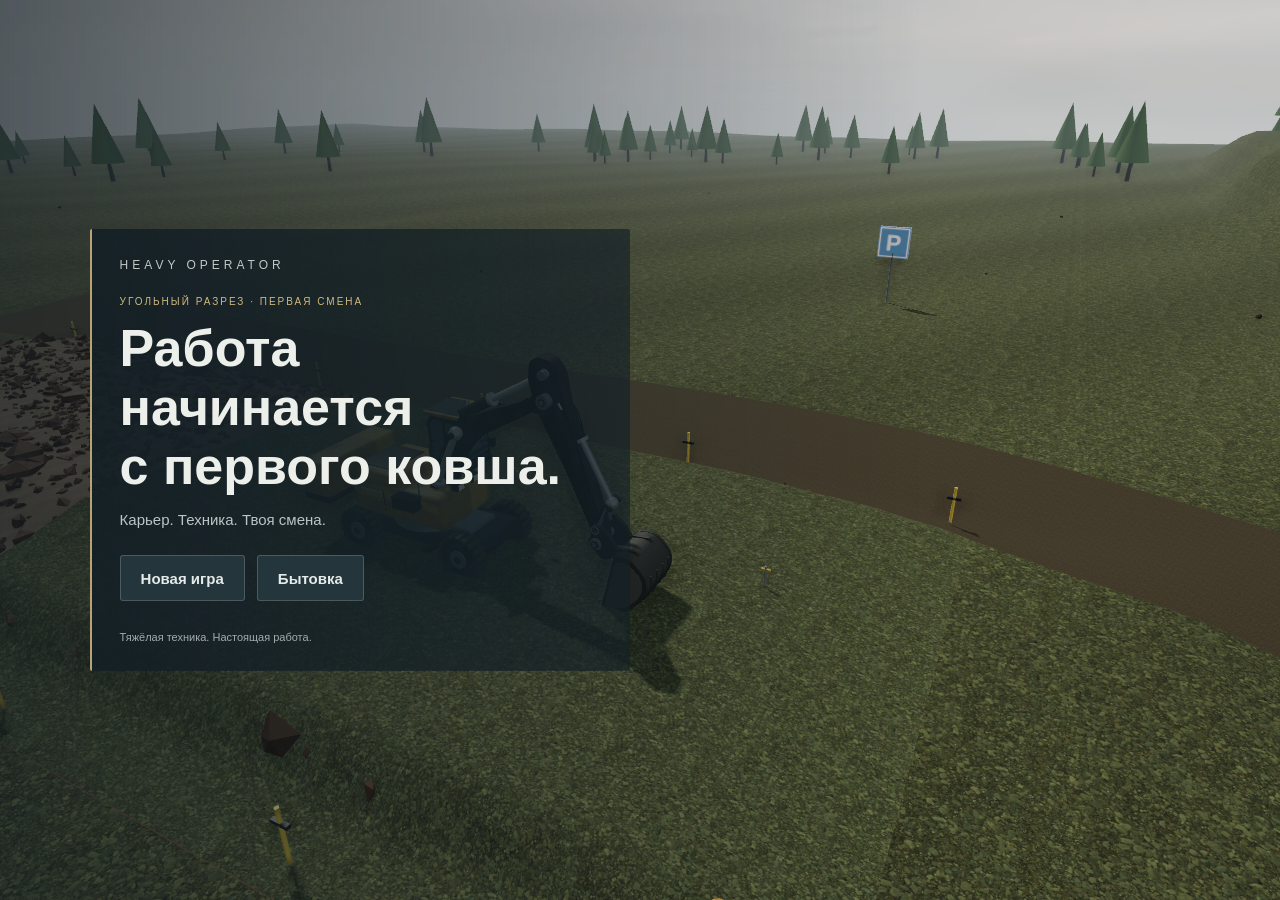
==== greenfield-v2/index.html @ 0a651542 "Add cache-clean Greenfield v2 game URL" ====
<!doctype html>
<html lang="ru">
<head>
  <meta charset="utf-8">
  <meta name="viewport" content="viewport-fit=cover,width=device-width,initial-scale=1,maximum-scale=1,user-scalable=no">
  <title>РАЗРЕЗ С НУЛЯ — Симулятор машиниста</title>
  <link rel="stylesheet" href="new/operator-ui.css?v=greenfield-stage1-4">
  <link rel="stylesheet" href="new/foreman-intro.css?v=boom-20261107-30">
  <link rel="stylesheet" href="new/worker-cabin.css?v=boom-20261107-30">
</head>
<body>
<div class="rotate-screen" role="status"><svg viewBox="0 0 100 100" fill="none" aria-hidden="true"><rect x="22" y="24" width="56" height="40" rx="6" stroke="currentColor" stroke-width="3"/><path d="M68 14A38 38 0 0 0 13 48m0 0-5-12m5 12 12-5M32 82a38 38 0 0 0 55-34m0 0 5 12m-5-12-12 5" stroke="currentColor" stroke-width="3" stroke-linecap="round"/></svg><b>Поверни телефон</b><p>В горизонтальном режиме видны ковш, забой и оба рычага управления.</p></div>
<div id="boot" class="boot" role="status">
<section>
  <svg class="bench-profile" viewBox="0 0 330 90" fill="none" aria-hidden="true">
    <defs><pattern id="hatch" width="7" height="7" patternUnits="userSpaceOnUse"><path d="M-1 1L1 -1M0 7L7 0M6 8L8 6" stroke="currentColor" opacity=".28"/></pattern></defs>
    <path d="M2 14h34l13 12h24l15 13h27l18 17h32l13 11h45l16-15h26l19-16h44v44H2Z" fill="url(#hatch)"/>
    <path d="M2 14h34l13 12h24l15 13h27l18 17h32l13 11h45l16-15h26l19-16h44" stroke="currentColor" stroke-width="2"/>
    <path d="M2 81h326M6 76v9m40-9v9m40-9v9m40-9v9m40-9v9m40-9v9m40-9v9m40-9v9m40-9v9" stroke="currentColor" opacity=".4"/>
  </svg>
  <small>GREENFIELD OPERATOR</small><h1 id="bootTitle">Новое месторождение</h1>
<div class="boot-track"><i id="bootProgress"></i></div><p id="bootDetail">Разведочный участок · начало разработки</p>
<button id="bootRetry" hidden>Попробовать ещё раз</button></section></div>
<div class="telemetry">
<div class="stats" title="Статистика смены и настройки"><div><b id="tons">0 т</b><span>НА ОТВАЛЕ</span></div><div><b id="loads">0 / 20</b><span>КУЗОВ</span></div><div><b id="bucketFill">0%</b><span id="bucketCapacity">КОВШ</span></div></div>
<div class="level-status" aria-label="Прогресс выработки полки">
<div class="row"><span id="levelNumber">УРОВЕНЬ 1</span><span id="shelfRemaining">… т</span></div>
<div class="level-track"><i id="shelfProgress"></i></div><small id="shelfTrips"></small></div></div>
<div id="levelFinish" class="level-finish" role="dialog" aria-modal="true" aria-labelledby="finishTitle" hidden>
<div class="level-card">
<div class="finish-icon">✓</div><small id="finishLevel">УРОВЕНЬ 1</small><h2 id="finishTitle">Задание выполнено!</h2><p id="finishDetails"></p>
<button id="nextLevel">Следующая полка →</button></div></div>
<div class="tool-bank" role="group" aria-label="Обзор и оборудование">
<button id="view" title="Камера" aria-label="Переключить камеру">▣</button>
<button id="dayNight" title="День и ночь" aria-label="Включить ночь" aria-pressed="false">☀</button>
<button id="sound" title="Звук" aria-label="Отключить звук" aria-pressed="true">♫</button>
<button id="callDozer" title="Бульдозер" aria-label="Вызвать бульдозер: убрать просыпи и выровнять полку" aria-pressed="false"><svg viewBox="0 0 40 30" fill="none" aria-hidden="true"><path d="M4 20V10h8V4h10l3 7h5v10M12 10h13M18 4v7M4 13h8v7M30 13l5 8h3V9h-3v17h3M27 20l8 2" stroke="currentColor" stroke-width="2.3" stroke-linejoin="round"/><rect x="3" y="20" width="26" height="7" rx="3.5" stroke="currentColor" stroke-width="2.3"/><path d="M9 23.5h1m5 0h1m5 0h1" stroke="currentColor" stroke-width="3" stroke-linecap="round"/></svg></button></div>
<div class="travel-controls" role="group" aria-label="Ход машины и сигнал">
<button id="driveBack" aria-pressed="false" aria-label="Машина назад, удерживайте кнопку"><kbd aria-hidden="true">Q</kbd>Назад</button>
<button id="horn" aria-label="Сигнал: одно нажатие — отъезд, два — подача"><kbd aria-hidden="true">Пробел</kbd>Сигнал</button>
<button id="driveForward" aria-pressed="false" aria-label="Машина вперёд, удерживайте кнопку"><kbd aria-hidden="true">E</kbd>Вперёд</button></div>
<div class="joystick" id="leftStick" role="group" aria-label="Поворот и рукоять"><span class="grip-label" aria-hidden="true">Рукоять <kbd>WASD</kbd></span><i></i></div>
<div class="joystick" id="rightStick" role="group" aria-label="Ковш и стрела"><span class="grip-label" aria-hidden="true">Стрела <kbd>↑↓←→</kbd></span><i></i></div>
<script src="new/loading-ui.js"></script>
<script type="module" src="new/app.js?v=greenfield-stage1-4"></script>
</body>
</html>
---- greenfield-v2/new/operator-ui.css ----
:root {
  color-scheme: dark;
  --panel: #182126dc;
  --edge: #b6c2bf40;
  --muted: #aebdbb;
  --amber: #e6b954;
}
* {box-sizing:border-box;-webkit-user-select:none;user-select:none;-webkit-touch-callout:none}
html,body {margin:0;overscroll-behavior:none;touch-action:none;overflow:hidden}
body {height:100vh;height:100dvh;position:relative;background:#131c20;color:#eef1e9;font:13px "Segoe UI",Arial,sans-serif;font-variant-numeric:tabular-nums}
canvas {display:block;touch-action:none}
button,select {font:inherit;color:inherit}
button {cursor:pointer;border:1px solid var(--edge);background:var(--panel);border-radius:4px;touch-action:manipulation;-webkit-tap-highlight-color:transparent;transition:background .15s,border-color .15s}
button:hover {background:#354248ee}
button:active {background:#53615f}
button:focus-visible,select:focus-visible,.stats:focus-visible,summary:focus-visible {outline:2px solid var(--amber);outline-offset:3px}
button[aria-pressed="true"] {color:#f4ca74;background:#574a2ad9;border-color:#ddb967}
button:disabled {cursor:default}
kbd {font:10px "Segoe UI",sans-serif}
.telemetry {position:absolute;top:max(18px,env(safe-area-inset-top));left:max(18px,env(safe-area-inset-left));width:310px;border:1px solid var(--edge);border-radius:5px;background:var(--panel);box-shadow:0 5px 20px #0002}
.stats {position:relative;display:grid;grid-template-columns:1fr 1.25fr 1fr;gap:0;padding:13px 14px 11px;cursor:pointer;outline-offset:4px}
.stats>div {padding:0 10px;border-left:1px solid #b1c6c526}
.stats>div:first-child {padding-left:0;border-left:0}
.stats b {display:block;white-space:nowrap;font-weight:600;font-size:23px;line-height:1.1;letter-spacing:-.6px}
.stats span {display:block;font-size:8px;letter-spacing:1px;margin-top:7px;white-space:nowrap;color:var(--muted)}
.stats>div:last-child b {color:#f2cd7c}
.stats:after {content:'⋮';position:absolute;right:5px;top:14px;color:var(--muted)}
.level-status {padding:9px 14px 10px;border-top:1px solid #b1c6c526;pointer-events:none}
.level-status .row {display:flex;justify-content:space-between;font-size:9px;letter-spacing:.5px}
.level-status small {display:block;font-size:9px;color:var(--muted);margin-top:6px}
.level-track,.boot-track {height:2px;background:#c3d0c929;overflow:hidden;margin-top:8px}
.level-track i,.boot-track i {display:block;width:0;height:100%;background:var(--amber);transition:width .2s linear}
.tool-bank {position:absolute;right:max(18px,env(safe-area-inset-right));top:max(18px,env(safe-area-inset-top));display:grid;grid-template-columns:repeat(2,44px);gap:6px}
.tool-bank button {width:44px;height:44px;padding:8px;font-size:22px}
.tool-bank svg {display:block;width:100%;height:100%}
#sound {font-size:20px}
#dayNight,#callDozer {color:#efcc86}
.travel-controls {position:absolute;left:50%;transform:translateX(-50%);bottom:max(20px,env(safe-area-inset-bottom));display:flex;align-items:center;gap:5px}
.travel-controls button {position:relative;min-height:48px;width:82px;padding:8px;text-transform:uppercase;font-size:9px;letter-spacing:.7px;touch-action:none}
.travel-controls kbd {display:block;line-height:15px;margin-bottom:3px;font-size:9px;color:#cfdbd4}
.travel-controls #horn {width:122px;background:#b08836e8;color:#fff4d4;border-color:#e6bd64;touch-action:manipulation}
.travel-controls #horn:hover {background:#c99d43}
#horn kbd {color:#fff3d4}
#horn[data-status]:not([data-status=""]):after {content:attr(data-status);position:absolute;left:50%;transform:translateX(-50%);bottom:calc(100% + 8px);white-space:nowrap;background:var(--panel);border:1px solid var(--edge);border-radius:3px;padding:5px 8px;color:#e5eddf;font-size:9px;letter-spacing:0;text-transform:none}
#horn.sounding {animation:horn-feedback .3s ease-out}
@keyframes horn-feedback {0%{box-shadow:0 0 0 0 #e8b66490}100%{box-shadow:0 0 0 10px #e8b66400}}
.joystick {position:absolute;bottom:max(20px,env(safe-area-inset-bottom));width:116px;height:116px;display:grid;place-items:center;border:1px solid #d0dacf52;border-radius:50%;touch-action:none;background:radial-gradient(circle,#17232635 39%,#1d292c85 40%,#1823269e 100%);box-shadow:inset 0 0 0 7px #15212626}
#leftStick {left:max(24px,env(safe-area-inset-left))}
#rightStick {right:max(24px,env(safe-area-inset-right))}
.joystick:before {content:'';position:absolute;width:70%;height:70%;background:linear-gradient(transparent calc(50% - .5px),#e2e6d840 50%,transparent calc(50% + .5px)),linear-gradient(90deg,transparent calc(50% - .5px),#e2e6d840 50%,transparent calc(50% + .5px))}
.joystick i {position:relative;width:42px;height:42px;border:1px solid #cad2c070;border-radius:50%;background:radial-gradient(circle at 45% 35%,#5f6b65,#26332f 75%);box-shadow:0 3px 8px #0007,inset 0 0 0 5px #ffffff08;pointer-events:none}
.joystick i:after {content:'';position:absolute;inset:17px;border-radius:50%;background:#e8c066}
.joystick.engaged {background:#313f3a91;border-color:#efc779}
.joystick.engaged i {border-color:#e2c786;background:radial-gradient(circle at 45% 35%,#7a774e,#333d2c 75%)}
.grip-label {position:absolute;bottom:calc(100% + 10px);text-transform:uppercase;font-size:9px;letter-spacing:1px;white-space:nowrap;text-shadow:0 1px 4px #000}
.grip-label kbd {display:block;text-align:center;color:#e7e7cf99;font-size:8px;letter-spacing:2px;margin-top:5px}
.cabin-view .telemetry {width:226px}
.cabin-view .stats {grid-template-columns:1fr 1fr}
.cabin-view .stats>div:first-child {display:none}
.cabin-view .stats>div:nth-child(2) {border:0;padding-left:0}
.cabin-view .stats b {font-size:20px}
.cabin-view .level-status {display:none}
.boot[hidden],.level-finish[hidden],.operator-overlay[hidden],.fleet-overlay[hidden] {display:none}
.boot {position:fixed;inset:0;z-index:50;display:grid;place-items:center;background:radial-gradient(ellipse at 50% 30%,#29332e,#111b1c 78%)}
.boot section {width:min(330px,80vw)}
.bench-profile {display:block;width:100%;margin-bottom:28px;color:#a6aa82}
.boot small {font-size:9px;letter-spacing:4px;color:#ccac68}
.boot h1 {font-size:29px;line-height:1.15;letter-spacing:-.5px;font-weight:500;margin:14px 0 22px}
.boot p {font-size:11px;color:#aebcb4;line-height:1.6}
.boot button {margin-top:14px;min-height:44px;padding:10px 16px}
.rotate-screen {display:none}
.level-finish,.operator-overlay,.fleet-overlay {position:fixed;inset:0;z-index:35;display:grid;place-items:center;background:#0b161bd9;padding:20px;touch-action:pan-y}
.level-card,.operator-card,.fleet-card {width:min(590px,100%);max-height:calc(100dvh - 40px);overflow:auto;overscroll-behavior:contain;touch-action:pan-y;border:1px solid #8d9b8a60;background:#1b282b;border-radius:6px;padding:24px;box-shadow:0 16px 70px #0006}
.level-card {width:min(390px,100%);text-align:center}
.level-card small,.operator-card small,.fleet-card small {color:#dcb678;letter-spacing:1.5px;font-size:9px}
.level-card h2,.operator-card h2,.fleet-card h2 {font-weight:500;font-size:25px;margin:8px 0 22px}
.level-card p,.operator-card p,.fleet-card p {font-size:12px;line-height:1.6;color:#c0cdc5}
.level-card button,.operator-card button,.fleet-card button {position:static;min-width:44px;min-height:44px;padding:9px 12px}
.level-card #nextLevel {width:100%;margin-top:12px;background:#af8838;color:#fff2ce}
.finish-icon {font-size:35px;color:#a7c5a1;margin-bottom:12px}
.level-card .shift-summary {color:#e1bc76}
.operator-card header,.fleet-card header {display:flex;justify-content:space-between;gap:15px}
#operatorClose,#fleetClose {font-size:28px;align-self:flex-start;line-height:1}
.shift-metrics {display:grid;grid-template-columns:repeat(3,1fr);gap:18px;padding:18px 0;border-block:1px solid #adbfac29}
.shift-metrics b {font-size:22px;font-weight:500;display:block}
.shift-metrics span {font-size:10px;color:var(--muted);display:block;margin-top:5px}
.operator-options {display:grid;grid-template-columns:1fr 1fr;gap:12px 20px;padding:18px 0}
.operator-options label {display:flex;align-items:center;justify-content:space-between;gap:10px;font-size:11px;color:#cfdbd4}
.operator-options button,.operator-options select {min-width:86px;background:#2a3a3c;border:1px solid var(--edge)}
.operator-options button[aria-pressed="true"] {color:#f8d698;border-color:#c9a759;background:#5a4a29}
.operator-options select {max-width:135px;min-height:44px;padding:8px 5px;border-radius:4px;font-size:11px}
.operator-card details {font-size:12px;color:var(--muted);line-height:1.5}
.operator-card summary {cursor:pointer;min-height:38px;padding:8px 0}
@media(pointer:coarse) {
  kbd {display:none!important}
  .joystick {width:126px;height:126px}
  .joystick i {width:48px;height:48px}
  .joystick i:after {inset:20px}
  .travel-controls button {min-height:48px}
}
@media(max-width:700px) {
  .telemetry {left:max(12px,env(safe-area-inset-left));top:max(12px,env(safe-area-inset-top));width:280px}
  .stats {padding:11px 12px 10px}
  .stats b {font-size:21px}
  .tool-bank {right:max(12px,env(safe-area-inset-right));top:max(12px,env(safe-area-inset-top))}
  .operator-options {grid-template-columns:1fr}
  .travel-controls button {width:66px}
  .travel-controls #horn {width:104px}
  .travel-controls {gap:4px}
}
@media(orientation:landscape) and (max-height:600px) {
  .telemetry {top:max(10px,env(safe-area-inset-top));left:max(12px,env(safe-area-inset-left));width:272px}
  .stats b {font-size:18px}
  .stats span {font-size:7px;margin-top:4px}
  .stats {padding:8px 11px}
  .level-status {padding:6px 11px}
  .level-status small {display:none}
  .tool-bank {top:max(10px,env(safe-area-inset-top));grid-template-columns:repeat(4,44px);gap:4px}
  .joystick {width:clamp(100px,27dvh,122px);height:clamp(100px,27dvh,122px);bottom:max(10px,env(safe-area-inset-bottom))}
  .grip-label {bottom:calc(100% + 6px);font-size:8px}
  .grip-label kbd {display:none}
  .travel-controls {bottom:max(10px,env(safe-area-inset-bottom))}
  .level-card,.operator-card,.fleet-card {max-height:calc(100dvh - 20px);padding:18px}
  .level-finish,.operator-overlay,.fleet-overlay {padding:10px}
}
@media(max-width:480px) {
  .telemetry {width:calc(100% - 80px)}
  .stats {grid-template-columns:1fr 1.3fr 1fr;padding:10px}
  .stats>div {padding:0 7px}
  .stats b {font-size:17px}
  .stats span {font-size:6px;letter-spacing:.7px}
  .tool-bank {grid-template-columns:44px}
  .travel-controls {bottom:max(170px,calc(env(safe-area-inset-bottom) + 156px))}
  .shift-metrics {gap:12px}
  .shift-metrics b {font-size:19px}
  .shift-metrics span {font-size:9px}
  .cabin-view .telemetry {width:210px}
}
@media(pointer:coarse) and (orientation:portrait) {
  .rotate-screen {position:fixed;inset:0;z-index:60;display:flex;align-items:center;justify-content:center;flex-direction:column;gap:20px;background:#18262a;padding:30px;text-align:center}
  .rotate-screen svg {width:80px;height:80px;color:#dfba69}
  .rotate-screen b {font-size:23px;font-weight:500}
  .rotate-screen p {max-width:280px;color:var(--muted);line-height:1.6}
}
@media(prefers-reduced-motion:reduce) {
  button,.level-track i,.boot-track i {transition:none}
  #horn.sounding {animation:none}
}

/* Fleet access stays available with either desktop or touch controls. */
#fleetOpen{position:static;grid-column:1/-1;width:100%;height:auto;min-height:44px;padding:10px 5px;border-radius:5px;font-size:9px;line-height:1.4;letter-spacing:1px;background:#182125e8;color:#e7be74;z-index:8}
.fleet-dialog{position:fixed;inset:0;margin:auto;width:min(1060px,95vw);max-height:90dvh;overflow:auto;box-sizing:border-box;padding:26px;border:1px solid #566165;border-radius:12px;background:#182024;color:#e7ebe9;font-family:Arial,sans-serif}
.fleet-dialog::backdrop{background:#071015d9;backdrop-filter:blur(8px)}
.fleet-dialog header{display:flex;justify-content:space-between;gap:20px;align-items:start}
.fleet-dialog h2{margin:8px 0 20px;font-size:27px;font-weight:500}
.fleet-dialog small{font-size:9px;color:#b4c0c2;letter-spacing:1.2px}
.fleet-dialog button{position:static;font-family:inherit}
.fleet-dialog .fleet-close{padding:3px 12px;font-size:26px;border:0;background:transparent}
.fleet-progress{color:#e4be79;font-size:14px;margin:0 0 20px}
.fleet-cards{display:grid;grid-template-columns:repeat(4,minmax(0,1fr));gap:12px}
.fleet-card{padding:16px;background:#222d31;border:1px solid #465156;border-radius:8px}
.fleet-card.active{border-color:#d7b371}
.fleet-model{height:90px;margin:-2px -2px 16px;background:linear-gradient(155deg,#374349,#1c2529);border-bottom:3px solid var(--machine);display:flex;align-items:center;justify-content:center;position:relative}
.fleet-model svg{width:100%;height:100%;color:var(--machine)}
.fleet-model span{position:absolute;bottom:4px;left:8px;opacity:.8}
.fleet-model span{font-size:23px;font-weight:800;color:var(--machine);letter-spacing:1px}
.fleet-card h3{font-size:17px;margin:10px 0 18px;min-height:40px;line-height:1.25}
.fleet-card dl{display:grid;gap:10px;font-size:12px}.fleet-card dl div{display:flex;justify-content:space-between;gap:8px}.fleet-card dt{color:#acb6ba}.fleet-card dd{margin:0;font-weight:bold}
.fleet-card p{font-size:11px;color:#bec6c6}.fleet-card progress{width:100%;height:4px;accent-color:#e0b56a}
.fleet-card button{width:100%;margin-top:14px;border-radius:4px;background:#d9ad61;color:#152126;font-weight:bold;padding:12px 6px}
.fleet-card button:disabled{background:#303c40;color:#9ca8aa;cursor:default;border-color:#48575c}
.fleet-rules{font-size:12px;line-height:1.6;color:#a7b4b8;margin:20px 0 0}.fleet-message{min-height:18px;color:#eac28a;font-size:13px}
@media(max-width:850px){.fleet-cards{grid-template-columns:repeat(2,minmax(0,1fr))}.fleet-dialog{padding:16px}.fleet-model{height:70px}}
@media(max-height:500px){#fleetOpen{font-size:8px;padding:9px}.fleet-dialog{max-height:96dvh}.fleet-model{height:60px}.fleet-card h3{min-height:0;margin:8px 0}.fleet-card{padding:10px}}
@media(max-width:480px){#fleetOpen{font-size:7px;letter-spacing:0;overflow-wrap:anywhere}}
@media(max-width:410px){.fleet-cards{grid-template-columns:1fr}.fleet-dialog h2{font-size:20px}}

/* Cabin instruments live on the actual dashboard; overlays are controls only. */
.cabin-view .telemetry,.cabin-view .grip-label,.cabin-view #horn:after{display:none!important}
.cabin-view .tool-bank button:not(#view):not(#tabletOpen){display:none!important}
.cabin-view .tool-bank{grid-template-columns:44px 44px;background:#15232860;padding:4px;border-radius:5px}
.cab-tablet-dialog{margin:auto;width:min(700px,94vw);max-height:92dvh;overflow:auto;box-sizing:border-box;border:10px solid #202b2e;border-radius:20px;background:#102329;color:#e1ece6;padding:22px;box-shadow:0 15px 70px #0008;font-family:Arial,sans-serif}
.cab-tablet-dialog::backdrop{background:#071113b8;backdrop-filter:blur(4px)}
.cab-tablet-dialog header{display:flex;justify-content:space-between;gap:12px;align-items:start;border-bottom:1px solid #4b6468;padding-bottom:14px}
.cab-tablet-dialog h2{margin:8px 0;font-size:23px}.cab-tablet-dialog small{font-size:9px;letter-spacing:1.7px;color:#89a5a8}.tablet-close{font-size:25px;padding:2px 12px}
.cab-tablet-dialog nav{display:grid;grid-template-columns:repeat(3,1fr);gap:8px;margin:18px 0}.cab-tablet-dialog button{position:static;background:#243f47;border:1px solid #50696b;color:#c6d9d8;padding:13px;border-radius:5px;font-size:11px}
.cab-tablet-dialog nav button[aria-pressed=true]{background:#d1b36c;color:#13272e;border-color:#f1d293;font-weight:bold}
.tablet-readings{margin:0}.tablet-readings div{display:flex;align-items:baseline;justify-content:space-between;gap:16px;padding:15px 3px;border-bottom:1px solid #69808435}.tablet-readings dt{font-size:13px;color:#97b2b5}.tablet-readings dd{margin:0;font-size:23px;font-weight:bold;text-align:right;max-width:65%}
.tablet-goal{font-size:12px;color:#d9c089;line-height:1.5;margin:20px 0}.cab-tablet-dialog footer{display:flex;gap:9px}.cab-tablet-dialog footer button{flex:1}
@media(max-height:550px){.cab-tablet-dialog{padding:12px}.tablet-readings div{padding:9px 2px}.tablet-readings dd{font-size:18px}.cab-tablet-dialog nav{margin:10px 0}}

/* Large live payload instruments stay legible on landscape phones. */
.cab-tablet-dialog[data-page="0"] .tablet-readings{display:grid;grid-template-columns:1fr 1fr;gap:12px}
.cab-tablet-dialog[data-page="0"] .tablet-readings>div{min-width:0;display:flex;flex-direction:column;align-items:flex-start;gap:7px;padding:12px;border-radius:9px;background:#19333b}
.cab-tablet-dialog[data-page="0"] .tablet-readings dd{max-width:100%;text-align:left;font-size:clamp(20px,3.6vw,30px)}
.cab-tablet-dialog[data-page="0"] .tablet-readings .tablet-primary{background:#25454b;border:1px solid #658282}
.cab-tablet-dialog[data-page="0"] .tablet-primary dt{font-size:17px;font-weight:bold;letter-spacing:1px}
.cab-tablet-dialog[data-page="0"] .tablet-readings .tablet-primary dd{font-size:clamp(48px,9vw,76px);line-height:1.05;color:#f5e6b5;font-variant-numeric:tabular-nums}
.cab-tablet-dialog[data-page="0"] .tablet-readings>div:last-child{grid-column:1/-1}
@media(max-height:550px){.cab-tablet-dialog{max-height:96dvh}.cab-tablet-dialog header{padding-bottom:4px}.cab-tablet-dialog h2{font-size:17px;margin:2px 0}.cab-tablet-dialog nav{margin:7px 0}.cab-tablet-dialog button{padding:8px}.cab-tablet-dialog[data-page="0"] .tablet-readings{gap:6px}.cab-tablet-dialog[data-page="0"] .tablet-readings>div{padding:7px 10px;gap:3px}.cab-tablet-dialog[data-page="0"] .tablet-readings .tablet-primary dd{font-size:56px}.tablet-goal{margin:8px 0}}

/* The exploration build keeps only the two readings needed during a scoop.
   Shift totals, progress, weather, sound and fleet remain on the tablet. */
.greenfield-mode .telemetry{width:188px;border:0;background:transparent;box-shadow:none}
.greenfield-mode .stats{grid-template-columns:1fr 1fr;padding:8px 10px;border:1px solid var(--edge);border-radius:5px;background:#142026c9;backdrop-filter:blur(5px)}
.greenfield-mode .stats>div:first-child{display:none}
.greenfield-mode .stats>div:nth-child(2){padding-left:0;border-left:0}
.greenfield-mode .stats b{font-size:18px}
.greenfield-mode .stats span{margin-top:3px;font-size:6px;letter-spacing:.8px}
.greenfield-mode .stats:after,.greenfield-mode .level-status,.greenfield-mode .telemetry>small{display:none}
.greenfield-mode .tool-bank{grid-template-columns:40px 40px;gap:4px;padding:3px;border:1px solid #b6c2bf25;border-radius:6px;background:#142026a8;backdrop-filter:blur(5px)}
.greenfield-mode .tool-bank button{width:40px;height:40px;padding:8px}
.greenfield-mode .tool-bank #dayNight,.greenfield-mode .tool-bank #sound,.greenfield-mode .tool-bank #callDozer,.greenfield-mode #fleetOpen{display:none}
.greenfield-mode .travel-controls button{width:60px;min-height:44px;padding:6px;font-size:8px}
.greenfield-mode .travel-controls #horn{width:94px}
.greenfield-mode .joystick{background:radial-gradient(circle,#1723261c 39%,#1d292c50 40%,#18232668 100%);box-shadow:none}
@media(pointer:coarse){.greenfield-mode .grip-label{display:none}.greenfield-mode .joystick{width:108px;height:108px}.greenfield-mode .joystick i{width:44px;height:44px}.greenfield-mode .joystick i:after{inset:18px}}
@media(orientation:landscape) and (max-height:600px){.greenfield-mode .telemetry{width:176px;top:max(8px,env(safe-area-inset-top));left:max(8px,env(safe-area-inset-left))}.greenfield-mode .stats{padding:6px 8px}.greenfield-mode .stats b{font-size:16px}.greenfield-mode .tool-bank{top:max(8px,env(safe-area-inset-top));right:max(8px,env(safe-area-inset-right));grid-template-columns:40px 40px}.greenfield-mode .joystick{bottom:max(8px,env(safe-area-inset-bottom))}.greenfield-mode .travel-controls{bottom:max(8px,env(safe-area-inset-bottom))}}

.cab-tablet-dialog{width:min(900px,97vw)}
---- greenfield-v2/new/foreman-intro.css ----
.foreman-overlay[hidden],.foreman-overlay [hidden]{display:none!important}
.boot:not([hidden])~.foreman-overlay{visibility:hidden}
.foreman-overlay{position:fixed;inset:0;z-index:150;background:linear-gradient(90deg,#101a209c,transparent 72%);isolation:isolate;touch-action:pan-y}
.story-active .telemetry,.story-active .tool-bank,.story-active .travel-controls,.story-active .joystick,.story-active #levelFinish{visibility:hidden!important}
.quarry-menu{position:absolute;left:max(7vw,env(safe-area-inset-left));top:50%;transform:translateY(-50%);width:min(540px,85vw);padding:28px;border-left:2px solid #b8a375;background:linear-gradient(90deg,#142026ed,#142026b0);border-radius:2px;color:#edf0ea}
.quarry-menu>small{font-size:12px;letter-spacing:4px;color:#c1c8c5}.menu-kicker{font-size:10px;letter-spacing:2px;color:#cfb982;margin:24px 0 12px}.quarry-menu h1{font-size:clamp(28px,4.1vw,52px);line-height:1.13;font-weight:600;margin:0 0 16px}.menu-description{color:#bac5c6;font-size:15px}.menu-actions{display:flex;gap:12px;margin-top:27px;flex-wrap:wrap}.foreman-overlay button{min-height:46px;border:1px solid #7d8c8b70;border-radius:3px;padding:12px 20px;background:#25353c;color:#e5ebea;font-size:15px;font-weight:600;position:static;letter-spacing:0;text-transform:none}.foreman-overlay button:hover{background:#3c4b50}.foreman-overlay .story-primary{background:#c4a569;color:#172027;border-color:#e2ca95}.foreman-overlay .story-primary:hover{background:#d7bd86}.quarry-menu footer{margin-top:30px;font-size:11px;color:#9faeae}.quarry-menu #newGameConfirm p{font-size:14px;line-height:1.5;color:#d9dfda}.story-error{font-size:13px;color:#f2caa5;line-height:1.4}.story-error:empty{display:none}
.foreman-scene{position:absolute;inset:0;background:linear-gradient(0deg,#091318b0,transparent 60%)}
.foreman-portrait{position:absolute;bottom:0;left:max(-2vw,env(safe-area-inset-left));height:94%;max-width:58vw;object-fit:contain;object-position:left bottom;filter:drop-shadow(8px 8px 14px #07101544);pointer-events:none;animation:foreman-arrive .65s ease-out both}
.foreman-dialog{position:absolute;bottom:max(27px,env(safe-area-inset-bottom));left:clamp(280px,32vw,470px);right:max(4vw,env(safe-area-inset-right));padding:24px 28px;background:linear-gradient(125deg,#17242bf5,#111b22ed);border:1px solid #75817b66;border-top:2px solid #b9a271;border-radius:4px;box-shadow:0 12px 36px #0004;animation:dialog-arrive .4s .1s ease-out both}
.foreman-dialog header{display:flex;justify-content:space-between;gap:12px;align-items:center;margin-bottom:12px}.story-tag{font-size:10px;letter-spacing:1.8px;color:#c6b485}.foreman-dialog header>span:last-child{font-size:11px;color:#a4b1b2}.foreman-dialog h2{font-size:clamp(15px,1.55vw,20px);line-height:1.35;font-weight:600;color:#f2e4c5;margin:0 0 14px}
.foreman-overlay .story-copy{display:block;width:100%;position:relative;text-align:left;min-height:116px;padding:0;border:0;border-radius:0;background:none;font-size:clamp(16px,1.6vw,20px);font-weight:400;line-height:1.6;cursor:pointer;color:#e2e8e7}.foreman-overlay .story-copy:hover{background:none}.story-reserve{display:block;visibility:hidden}.story-visible{position:absolute;inset:0}.line-enter{animation:dialog-text .22s ease-out both}.story-bottom{display:flex;justify-content:space-between;gap:18px;align-items:center;margin-top:20px}.story-bottom>span{font-size:11px;color:#a0afb2}.story-bottom>#storyNext{margin-left:auto;min-width:130px}#storyChoices{display:flex;gap:10px;flex-wrap:wrap;justify-content:flex-end;width:100%}.foreman-overlay .story-skip{position:absolute;right:max(4vw,env(safe-area-inset-right));top:max(22px,env(safe-area-inset-top));background:#142229b8;font-size:12px;font-weight:400;min-height:42px}
.story-sr{position:absolute;width:1px;height:1px;overflow:hidden;clip-path:inset(50%);white-space:nowrap}
.cabin-view .tool-bank #mainMenuOpen{display:block!important}.cabin-view .tool-bank{grid-template-columns:repeat(3,44px)}
@keyframes foreman-arrive{from{opacity:0;transform:translateX(-20px)}to{opacity:1;transform:none}}@keyframes dialog-arrive{from{opacity:0;transform:translateY(12px)}to{opacity:1;transform:none}}@keyframes dialog-text{from{opacity:.5}to{opacity:1}}
@media(max-width:900px),(max-height:550px){.foreman-portrait{height:98%;max-width:46vw;left:-3vw}.foreman-dialog{left:29vw;right:max(14px,env(safe-area-inset-right));bottom:max(12px,env(safe-area-inset-bottom));padding:14px 18px}.foreman-dialog header{margin-bottom:7px}.foreman-dialog h2{font-size:14px;margin-bottom:10px}.foreman-overlay .story-copy{font-size:15px;line-height:1.45;min-height:90px}.story-bottom{margin-top:12px;gap:8px}.foreman-overlay button{font-size:13px;min-height:44px;padding:9px 13px}.story-bottom>span{display:none}.story-tag{font-size:9px;letter-spacing:1px}.foreman-overlay .story-skip{top:10px;right:14px;min-height:36px;font-size:11px}.quarry-menu{padding:18px 24px;max-height:94dvh;overflow:auto}.quarry-menu h1{font-size:32px}.menu-kicker{margin:15px 0 10px}.menu-actions{margin-top:17px}.quarry-menu footer{margin-top:18px}}
@media(max-width:600px) and (orientation:portrait){.foreman-portrait{height:auto;max-width:none;width:80vw;left:-9vw;bottom:35vh}.foreman-dialog{left:12px;right:12px;bottom:12px;max-height:66dvh;overflow:auto}.foreman-overlay .story-copy{font-size:16px}.foreman-dialog h2{font-size:16px}.story-bottom{flex-wrap:wrap}#storyChoices{flex-direction:column}.story-tag{max-width:75%}.quarry-menu{left:5vw;width:90vw}.foreman-overlay .story-skip{max-width:45vw}}
@media(prefers-reduced-motion:reduce){.foreman-overlay *{animation:none!important;transition:none!important}}
---- greenfield-v2/new/worker-cabin.css ----
.worker-cabin[hidden],.worker-cabin [hidden]{display:none!important}.worker-cabin{position:fixed;inset:0;z-index:190;pointer-events:none;color:#ece9dc;font:14px 'Segoe UI',sans-serif}.worker-cabin button,.worker-cabin nav,.worker-cabin aside{pointer-events:auto}.worker-cabin-active .telemetry,.worker-cabin-active .tool-bank,.worker-cabin-active .travel-controls,.worker-cabin-active .joystick,.worker-cabin-active #levelFinish,.worker-cabin-active #foremanIntro{visibility:hidden!important}
.wc-top{position:absolute;top:18px;left:24px;right:24px;display:flex;align-items:center;gap:30px;padding:13px 18px;background:#172024ed;border:1px solid #89908855;border-radius:4px;pointer-events:auto}.wc-top small{font-size:9px;letter-spacing:1.8px;color:#a4b0ac;display:block}.wc-top h1{font-size:22px;line-height:1.2;margin:3px 0 0;font-weight:600}.wc-top strong{display:block;font-size:21px;margin-top:4px;color:#e8d5a6}.wc-top>button{margin-left:auto;padding:12px 16px;font-size:13px}.worker-cabin button{border-radius:3px;min-height:44px;padding:10px 14px;background:#253136e8;border:1px solid #85908d65;color:#e7e9e2;font:inherit;position:static;letter-spacing:0;text-transform:none}.worker-cabin button:hover{background:#40504d}.worker-cabin button:disabled{opacity:.6}.wc-catalog-toggle{position:absolute!important;left:24px;top:112px}.wc-catalog{position:absolute;top:165px;left:24px;width:230px;max-height:calc(100dvh - 250px);overflow:auto;padding:8px;background:#172024ed;border:1px solid #9ba49a55;border-radius:4px;touch-action:pan-y}.wc-catalog button{display:block;width:100%;text-align:left;font-size:13px;border:0;margin:2px 0}.wc-catalog button[aria-pressed=true]{background:#645b42;color:#f4e8c8}.wc-catalog button[data-complete=true]::after{content:' ✓';color:#a4b894}
.wc-purchase{position:absolute;right:24px;bottom:94px;width:300px;padding:18px;background:#172024ed;border:1px solid #92978770;border-top:2px solid #b3a078;border-radius:4px;box-shadow:0 8px 30px #0003;touch-action:pan-y}.wc-purchase>header{display:flex;align-items:center;justify-content:space-between}.wc-purchase small{letter-spacing:1.6px;color:#b8ac8a;font-size:9px}.wc-purchase>header button{min-height:32px;font-size:22px;padding:0 8px;border:0;background:none}.wc-purchase h2{font-size:21px;font-weight:600;margin:10px 0 18px}.wc-purchase dl{margin:0}.wc-purchase dl>div{margin:12px 0}.wc-purchase dt{font-size:10px;text-transform:uppercase;letter-spacing:.8px;color:#9daaa5}.wc-purchase dd{font-size:14px;line-height:1.45;margin:4px 0}.wc-price{display:flex;justify-content:space-between;align-items:center;gap:12px;border-top:1px solid #7f8c8245;padding-top:15px;margin-top:18px}.wc-price strong{font-size:22px;font-weight:600;color:#edddb4}.wc-price button{background:#bfa36e;color:#182325;font-weight:600}.wc-purchase p{font-size:12px;line-height:1.5;color:#dbccaa;margin:13px 0 0}.wc-purchase p:empty{display:none}.wc-controls{position:absolute;left:24px;right:24px;bottom:max(17px,env(safe-area-inset-bottom));display:flex;align-items:center;justify-content:space-between;gap:18px}.wc-controls>span{max-width:330px;background:#182124b8;padding:10px 13px;font-size:11px;line-height:1.5;border-radius:3px;color:#d0d4ca}.wc-controls>div{display:flex;gap:7px}.wc-controls button{min-width:44px;font-size:19px;background:#182124dc}.wc-hover{position:absolute;left:50%;top:50%;margin:20px 0 0;padding:6px 10px;background:#192127c9;color:#e2d3ad;border-radius:3px;font-size:12px}#wcLoading{position:absolute;left:50%;top:50%;transform:translate(-50%,-50%);padding:18px 24px;background:#172024ed;border-radius:4px;pointer-events:auto}.worker-cabin-entry{padding:12px 18px}.level-card>.worker-cabin-entry{margin:10px 0 0;width:100%}.worker-cabin-active .foreman-overlay.wc-briefing{visibility:visible!important;z-index:230}
@media(max-height:550px),(max-width:800px){.wc-top{top:8px;left:max(12px,env(safe-area-inset-left));right:max(12px,env(safe-area-inset-right));padding:8px 12px;gap:20px}.wc-top h1{font-size:18px}.wc-top strong{font-size:18px}.wc-top small{font-size:8px}.wc-top>button{font-size:11px;padding:8px 10px;min-height:38px}.wc-catalog-toggle{top:84px;left:12px;font-size:12px!important;min-height:40px!important}.wc-catalog{left:12px;top:132px;width:200px;max-height:calc(100dvh - 200px)}.wc-purchase{right:max(12px,env(safe-area-inset-right));bottom:65px;width:266px;padding:12px;max-height:calc(100dvh - 145px);overflow:auto}.wc-purchase h2{font-size:18px;margin:3px 0 8px}.wc-purchase dl>div{margin:6px 0}.wc-purchase dd{font-size:13px}.wc-price{margin-top:8px;padding-top:9px}.wc-price strong{font-size:20px}.wc-purchase p{margin-top:7px;font-size:11px}.wc-controls{left:12px;right:12px;bottom:max(8px,env(safe-area-inset-bottom));gap:8px}.wc-controls>span{font-size:10px;max-width:245px;padding:7px 10px}.wc-controls button{min-width:40px;min-height:40px;padding:6px 10px}.wc-controls>div{gap:5px}}
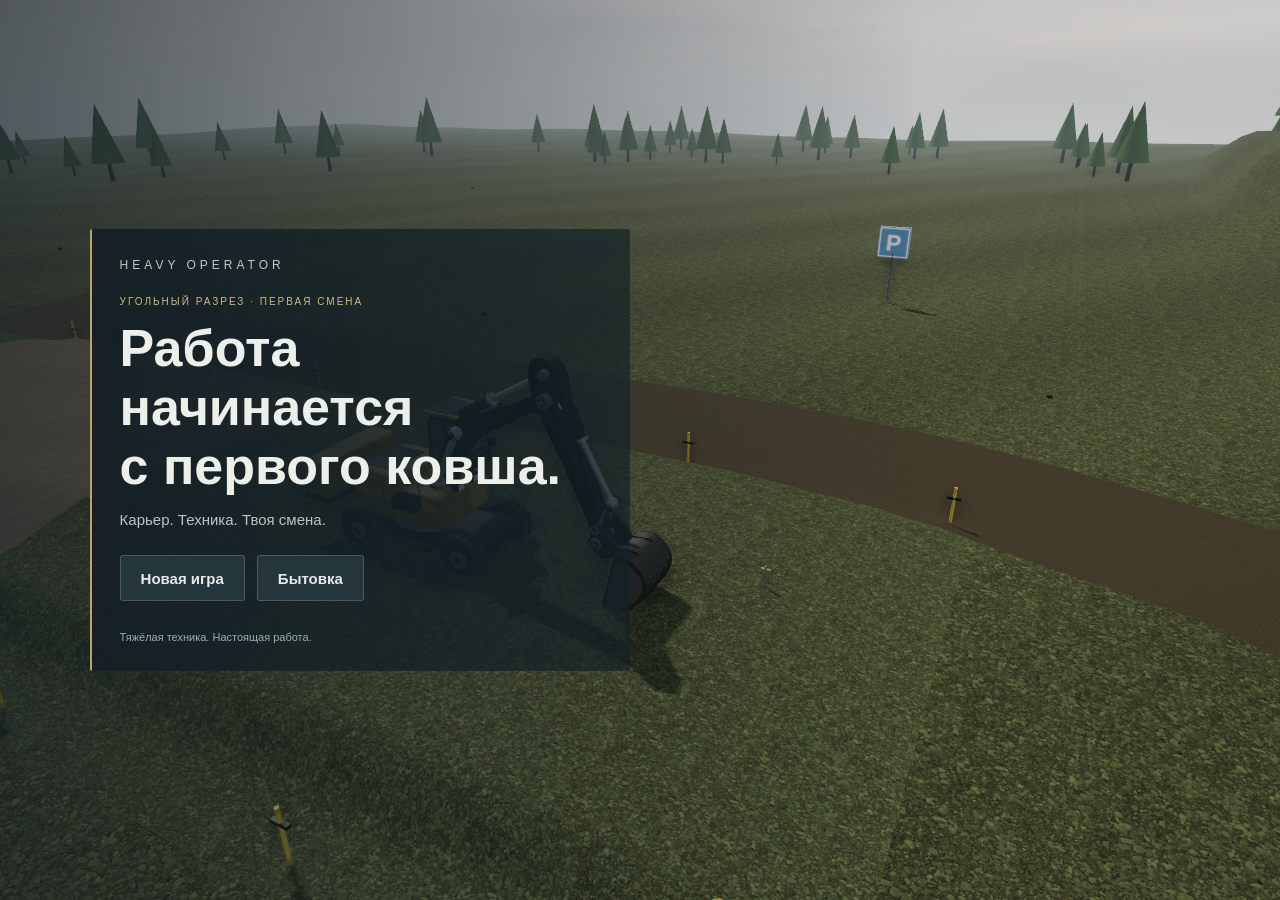
==== commit f39173ff: "Add rigged MAZ body and correct Greenfield material flow" ====
--- a/greenfield-v2/index.html
+++ b/greenfield-v2/index.html
@@ -42,6 +42,6 @@
 <div class="joystick" id="leftStick" role="group" aria-label="Поворот и рукоять"><span class="grip-label" aria-hidden="true">Рукоять <kbd>WASD</kbd></span><i></i></div>
 <div class="joystick" id="rightStick" role="group" aria-label="Ковш и стрела"><span class="grip-label" aria-hidden="true">Стрела <kbd>↑↓←→</kbd></span><i></i></div>
 <script src="new/loading-ui.js"></script>
-<script type="module" src="new/app.js?v=greenfield-stage1-4"></script>
+<script type="module" src="new/app.js?v=greenfield-stage1-5"></script>
 </body>
 </html>
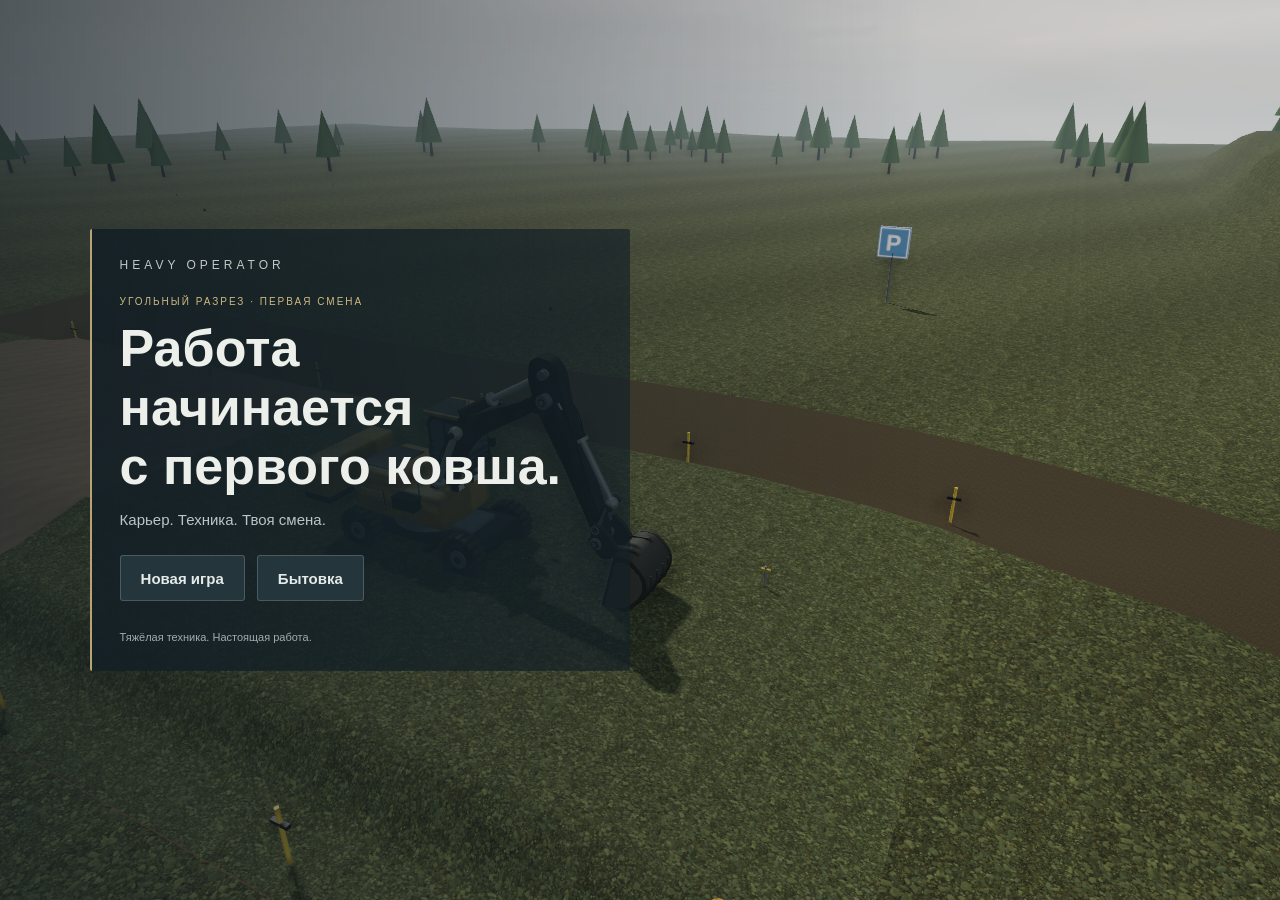
==== commit 2080ef7b: "Refresh Greenfield traffic fix in browsers" ====
--- a/greenfield-v2/index.html
+++ b/greenfield-v2/index.html
@@ -42,6 +42,6 @@
 <div class="joystick" id="leftStick" role="group" aria-label="Поворот и рукоять"><span class="grip-label" aria-hidden="true">Рукоять <kbd>WASD</kbd></span><i></i></div>
 <div class="joystick" id="rightStick" role="group" aria-label="Ковш и стрела"><span class="grip-label" aria-hidden="true">Стрела <kbd>↑↓←→</kbd></span><i></i></div>
 <script src="new/loading-ui.js"></script>
-<script type="module" src="new/app.js?v=greenfield-stage1-5"></script>
+<script type="module" src="new/app.js?v=greenfield-stage1-6"></script>
 </body>
 </html>
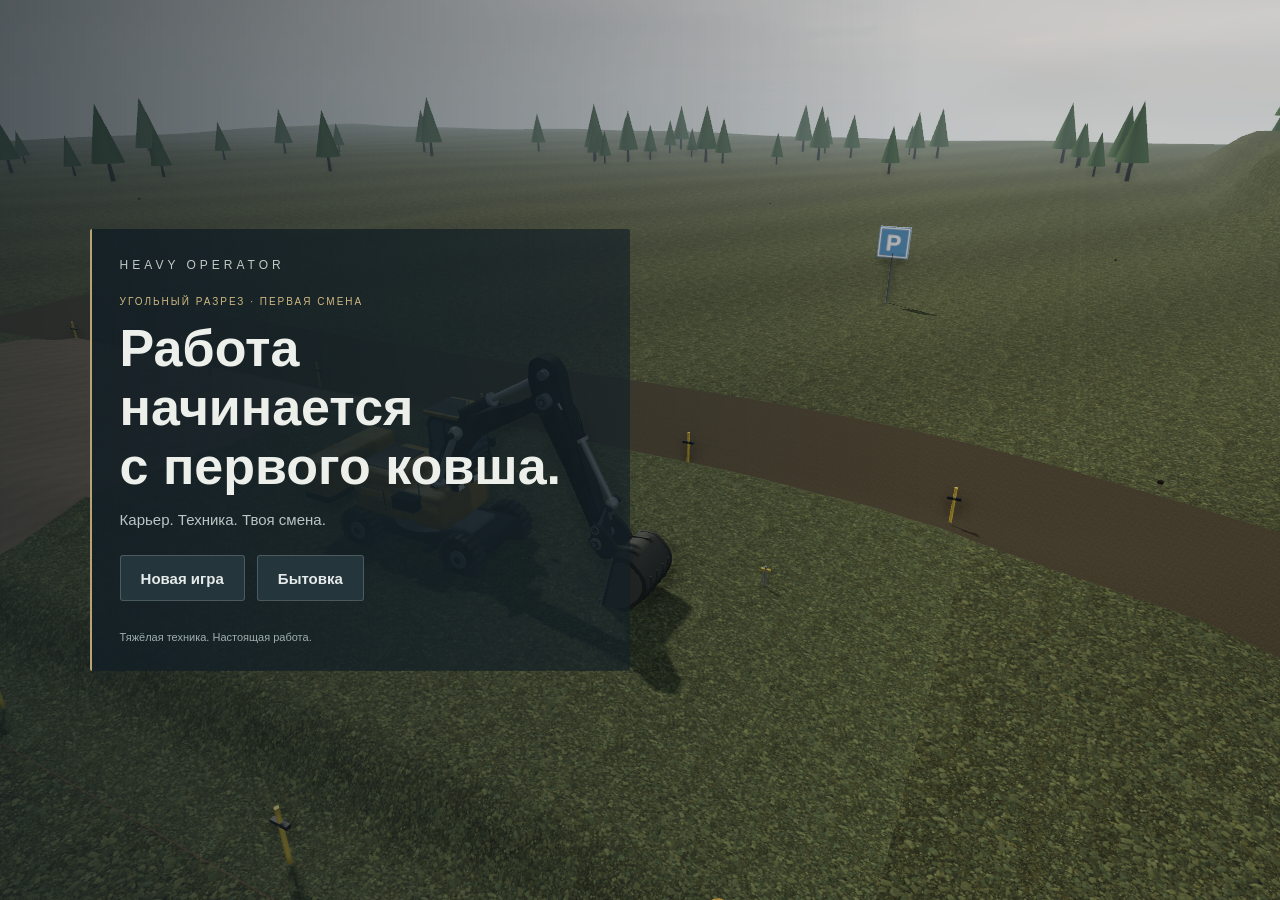
==== commit d6db3fa9: "Use complete worn-green MAZ body and 3m3 starter bucket" ====
--- a/greenfield-v2/index.html
+++ b/greenfield-v2/index.html
@@ -42,6 +42,6 @@
 <div class="joystick" id="leftStick" role="group" aria-label="Поворот и рукоять"><span class="grip-label" aria-hidden="true">Рукоять <kbd>WASD</kbd></span><i></i></div>
 <div class="joystick" id="rightStick" role="group" aria-label="Ковш и стрела"><span class="grip-label" aria-hidden="true">Стрела <kbd>↑↓←→</kbd></span><i></i></div>
 <script src="new/loading-ui.js"></script>
-<script type="module" src="new/app.js?v=greenfield-stage1-6"></script>
+<script type="module" src="new/app.js?v=greenfield-stage1-8"></script>
 </body>
 </html>
